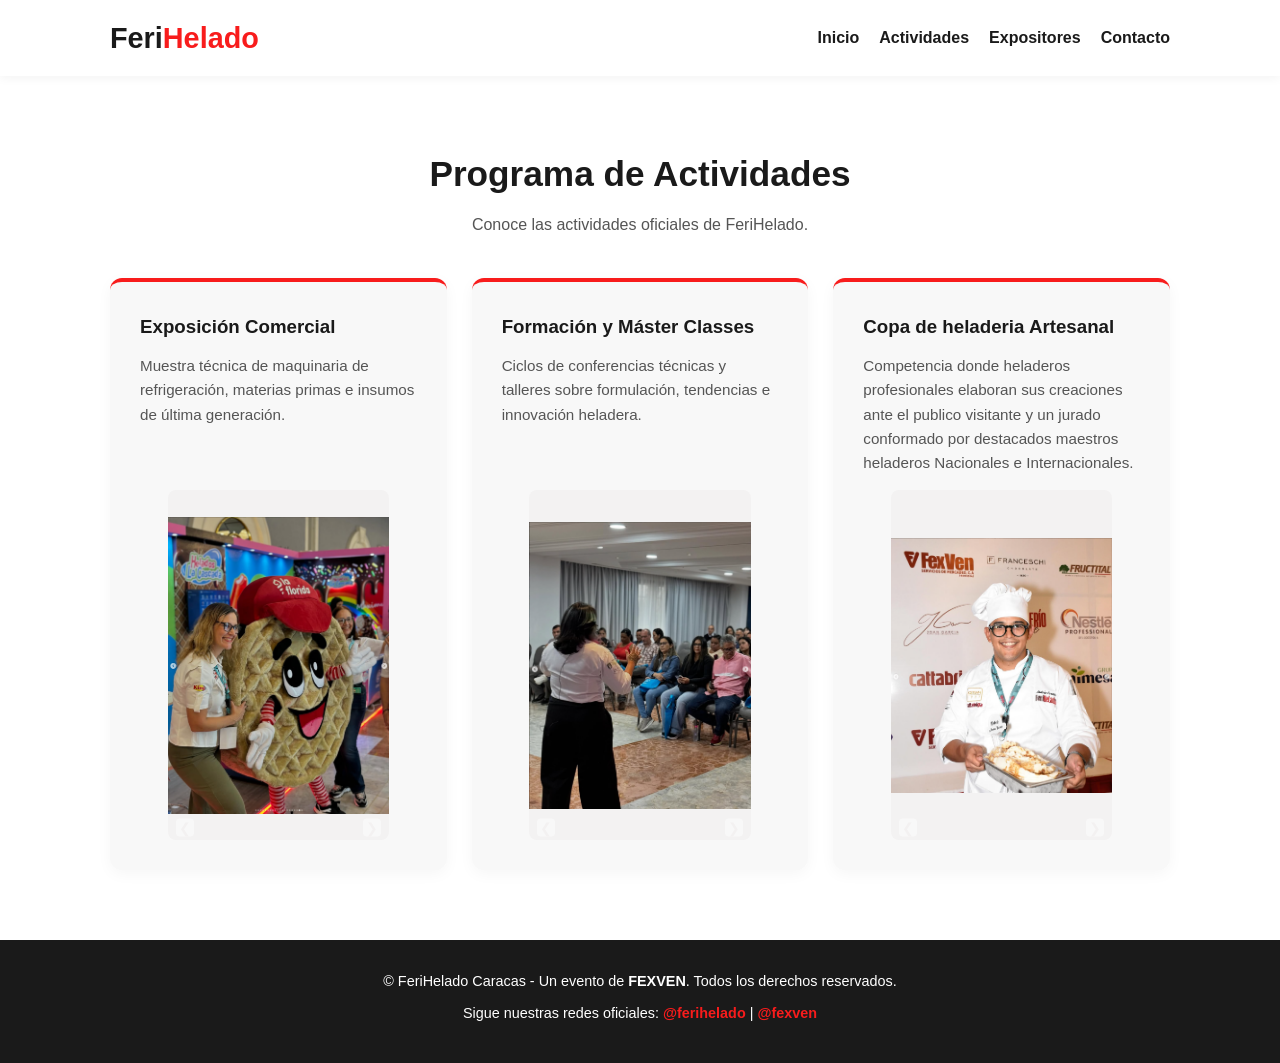
==== actividades.html @ 0135b036 "style" ====
<!DOCTYPE html>
<html lang="es">
<head>
  <meta charset="UTF-8">
  <meta name="viewport" content="width=device-width, initial-scale=1.0">
  <title>Actividades | FeriHelado</title>
  <link rel="stylesheet" href="styles.css?v=3">
</head>
<body>

  <header class="header">
    <div class="container nav-container">
      <a href="index.html" class="logo">Feri<span>Helado</span></a>
      <nav class="navbar">
        <ul>
          <li><a href="index.html">Inicio</a></li>
          <li><a href="actividades.html">Actividades</a></li>
          <li><a href="expositores.html">Expositores</a></li>
          <li><a href="contacto.html">Contacto</a></li>
        </ul>
      </nav>
    </div>
  </header>

  <section class="section">
    <div class="container">
      <h2 class="section-title">Programa de Actividades</h2>
      <p class="section-subtitle">Conoce las actividades oficiales de FeriHelado.</p>
      
      <div class="grid-cards">
        
        <!-- TARJETA 1 -->
        <div class="card card-actividad">
          <div>
            <h3>Exposición Comercial</h3>
            <p>Muestra técnica de maquinaria de refrigeración, materias primas e insumos de última generación.</p>
          </div>

          <div class="mini-carousel">
            <div class="carousel-track">
              <div class="carousel-slide active"><img src="img/comercial1.png" alt="Exposición Comercial 1"></div>
              <div class="carousel-slide"><img src="img/comercial2.png" alt="Exposición Comercial 2"></div>
            </div>
            <button class="mini-btn prev-btn" aria-label="Anterior">&#10094;</button>
            <button class="mini-btn next-btn" aria-label="Siguiente">&#10095;</button>
          </div>
        </div>

        <!-- TARJETA 2 -->
        <div class="card card-actividad">
          <div>
            <h3>Formación y Máster Classes</h3>
            <p>Ciclos de conferencias técnicas y talleres sobre formulación, tendencias e innovación heladera.</p>
          </div>

          <div class="mini-carousel">
            <div class="carousel-track">
              <div class="carousel-slide active"><img src="img/master1.png" alt="Master Class 1"></div>
              <div class="carousel-slide"><img src="img/master2.png" alt="Master Class 2"></div>
            </div>
            <button class="mini-btn prev-btn" aria-label="Anterior">&#10094;</button>
            <button class="mini-btn next-btn" aria-label="Siguiente">&#10095;</button>
          </div>
        </div>

        <!-- TARJETA 3 -->
        <div class="card card-actividad">
          <div>
            <h3>Copa de heladeria Artesanal </h3>
            <p>Competencia donde heladeros profesionales elaboran sus creaciones ante el publico visitante y un jurado conformado por destacados maestros heladeros Nacionales e Internacionales.</p>
          </div>

          <div class="mini-carousel">
            <div class="carousel-track">
              <div class="carousel-slide active"><img src="img/batalla1.png" alt="Batalla de los Maestros 1"></div>
              <div class="carousel-slide"><img src="img/batalla2.png" alt="Batalla de los Maestros 2"></div>
            </div>
            <button class="mini-btn prev-btn" aria-label="Anterior">&#10094;</button>
            <button class="mini-btn next-btn" aria-label="Siguiente">&#10095;</button>
          </div>
        </div>

      </div>
    </div>
  </section>

  <footer class="footer">
    <div class="container footer-content">
      <p>&copy; FeriHelado Caracas - Un evento de <strong>FEXVEN</strong>. Todos los derechos reservados.</p>
      <p>Sigue nuestras redes oficiales: <a href="https://instagram.com/ferihelado" target="_blank">@ferihelado</a> | <a href="https://instagram.com/fexven" target="_blank">@fexven</a></p>
    </div>
  </footer>

  <script src="script.js"></script>
</body>
</html>
---- styles.css ----
:root {
  --primary-color: #f81c1c;       /* Rojo principal */
  --secondary-color: #e01919;     /* Rojo secundario para hover */
  --dark-color: #1a1a1a;          /* Texto e iconos oscuros */
  --light-bg: #ffffff;            /* Fondo blanco principal */
  --card-bg: #f8f8f8;             /* Fondo gris claro secundario */
  --accent-color: #f81c1c;
  --text-muted: #555555;
  --font-family: 'Segoe UI', Tahoma, Geneva, Verdana, sans-serif;
  --transition: all 0.3s ease;
}

* {
  margin: 0;
  padding: 0;
  box-sizing: border-box;
}

html {
  scroll-behavior: smooth;
}

body {
  font-family: var(--font-family);
  background-color: var(--light-bg);
  color: var(--dark-color);
  line-height: 1.6;
}

.container {
  max-width: 1100px;
  margin: 0 auto;
  padding: 0 20px;
}

/* ENCABEZADO Y NAVEGACIÓN */
.header {
  background-color: #ffffff;
  box-shadow: 0 2px 10px rgba(0, 0, 0, 0.05);
  position: sticky;
  top: 0;
  z-index: 1000;
}

.nav-container {
  display: flex;
  justify-content: space-between;
  align-items: center;
  padding: 15px 20px;
}

.logo {
  font-size: 1.8rem;
  font-weight: 800;
  color: var(--dark-color);
  text-decoration: none;
}

.logo span {
  color: var(--primary-color);
}

.navbar ul {
  display: flex;
  list-style: none;
  gap: 20px;
}

.navbar a {
  text-decoration: none;
  color: var(--dark-color);
  font-weight: 600;
  transition: var(--transition);
}

.navbar a:hover {
  color: var(--primary-color);
}

/* SECCIÓN HERO */
.hero {
  background: linear-gradient(135deg, #fff5f5 0%, #f8f8f8 100%);
  padding: 80px 0;
  text-align: center;
}

.badge {
  background-color: var(--primary-color);
  color: #ffffff;
  font-size: 0.85rem;
  font-weight: 700;
  padding: 6px 14px;
  border-radius: 20px;
  text-transform: uppercase;
  display: inline-block;
  margin-bottom: 15px;
}

.hero h1 {
  font-size: 2.8rem;
  margin-bottom: 20px;
  color: var(--dark-color);
  line-height: 1.2;
}

.hero p {
  font-size: 1.2rem;
  color: var(--text-muted);
  max-width: 650px;
  margin: 0 auto 30px auto;
}

.hero-buttons {
  display: flex;
  gap: 15px;
  justify-content: center;
}

/* BOTONES */
.btn {
  display: inline-block;
  padding: 12px 28px;
  border-radius: 30px;
  text-decoration: none;
  font-weight: 700;
  transition: var(--transition);
  border: none;
  cursor: pointer;
}

.btn-primary {
  background-color: var(--primary-color);
  color: #ffffff;
}

.btn-primary:hover {
  background-color: var(--secondary-color);
  transform: translateY(-2px);
}

.btn-secondary {
  background-color: var(--dark-color);
  color: #ffffff;
}

.btn-secondary:hover {
  background-color: #333333;
  transform: translateY(-2px);
}

.btn-block {
  width: 100%;
}

/* SECCIONES Y TARJETAS */
.section {
  padding: 70px 0;
}

.section-title {
  text-align: center;
  font-size: 2.2rem;
  margin-bottom: 10px;
}

.section-subtitle {
  text-align: center;
  color: var(--text-muted);
  margin-bottom: 40px;
}

.grid-cards {
  display: grid;
  grid-template-columns: repeat(auto-fit, minmax(280px, 1fr));
  gap: 25px;
  margin-top: 30px;
}

.card {
  background: var(--card-bg);
  padding: 30px;
  border-radius: 12px;
  box-shadow: 0 4px 15px rgba(0, 0, 0, 0.04);
  border-top: 4px solid var(--primary-color);
  transition: var(--transition);
}

.card:hover {
  transform: translateY(-5px);
  box-shadow: 0 8px 25px rgba(0, 0, 0, 0.08);
}

.card h3 {
  margin-bottom: 12px;
  color: var(--dark-color);
}

.card p {
  color: var(--text-muted);
  font-size: 0.95rem;
}

/* FORMULARIO */
.form-expositor {
  max-width: 600px;
  margin: 0 auto;
  background: var(--card-bg);
  padding: 35px;
  border-radius: 12px;
  box-shadow: 0 4px 20px rgba(0, 0, 0, 0.06);
}

.form-group {
  margin-bottom: 20px;
}

.form-group label {
  display: block;
  font-weight: 600;
  margin-bottom: 8px;
  font-size: 0.9rem;
}

.form-group input,
.form-group textarea {
  width: 100%;
  padding: 12px;
  border: 1px solid #dde1e5;
  border-radius: 6px;
  font-family: inherit;
  font-size: 1rem;
  transition: var(--transition);
}

.form-group input:focus,
.form-group textarea:focus {
  outline: none;
  border-color: var(--primary-color);
  box-shadow: 0 0 0 3px rgba(248, 28, 28, 0.2);
}

/* PIE DE PÁGINA */
.footer {
  background-color: var(--dark-color);
  color: #ffffff;
  padding: 30px 0;
  text-align: center;
  font-size: 0.9rem;
}

.footer a {
  color: var(--primary-color);
  text-decoration: none;
  font-weight: 600;
}

.footer p {
  margin-bottom: 8px;
}

/* RESPONSIVO */
@media (max-width: 768px) {
  .nav-container {
    flex-direction: column;
    gap: 15px;
  }

  .hero h1 {
    font-size: 2.1rem;
  }

  .hero-buttons {
    flex-direction: column;
  }

  .btn {
    width: 100%;
  }
}

/* ESTILOS PARA TARJETAS DE EXPOSITORES */
.badge-categoria {
  background-color: #f8f8f8;
  color: var(--primary-color);
  font-size: 0.75rem;
  font-weight: 700;
  padding: 4px 10px;
  border-radius: 12px;
  text-transform: uppercase;
  border: 1px solid var(--primary-color);
  display: inline-block;
  margin-bottom: 10px;
}

.stand-info {
  margin-top: 15px;
  padding-top: 10px;
  border-top: 1px solid #eee;
  font-size: 0.85rem;
  color: var(--dark-color);
}

/* CARRUSEL DE IMÁGENES */
.carousel-section {
  background-color: var(--card-bg);
}

.carousel-container {
  position: relative;
  max-width: 850px;
  margin: 0 auto;
  overflow: hidden;
  border-radius: 12px;
  box-shadow: 0 4px 20px rgba(0, 0, 0, 0.1);
}

.carousel-track {
  position: relative;
  width: 100%;
  height: 450px;
}

.carousel-slide {
  position: absolute;
  top: 0;
  left: 0;
  width: 100%;
  height: 100%;
  opacity: 0;
  transition: opacity 0.6s ease-in-out;
}

.carousel-slide.active {
  opacity: 1;
}

.carousel-slide img {
  width: 100%;
  height: 100%;
  object-fit: cover;
}

.carousel-btn {
  position: absolute;
  top: 50%;
  transform: translateY(-50%);
  background-color: rgba(0, 0, 0, 0.5);
  color: #ffffff;
  border: none;
  font-size: 1.5rem;
  padding: 10px 15px;
  cursor: pointer;
  border-radius: 4px;
  transition: var(--transition);
}

.carousel-btn:hover {
  background-color: var(--primary-color);
}

.prev-btn { left: 10px; }
.next-btn { right: 10px; }

@media (max-width: 768px) {
  .carousel-track {
    height: 280px;
  }
}

/* GRILLA DE FLYERS / INFORMACIÓN (MÁS GRANDES) */
.flyer-grid {
  display: grid;
  grid-template-columns: repeat(3, 1fr);
  gap: 25px;
  align-items: center;
  max-width: 1200px; /* Amplía el contenedor general para dar más espacio a las imágenes */
  margin: 30px auto 0 auto;
}

.flyer-item {
  width: 100%;
}

.flyer-img {
  width: 100%;
  height: auto;
  border-radius: 12px;
  box-shadow: 0 6px 20px rgba(0, 0, 0, 0.12);
  object-fit: cover;
  transition: transform 0.3s ease, box-shadow 0.3s ease;
}

.flyer-img:hover {
  transform: scale(1.03); /* Ligero zoom interactivo */
  box-shadow: 0 10px 25px rgba(0, 0, 0, 0.18);
}

/* Adaptación a móviles (una debajo de otra para no perder legibilidad) */
@media (max-width: 768px) {
  .flyer-grid {
    grid-template-columns: 1fr;
    gap: 20px;
    max-width: 100%;
  }
}


/* ANIMACIÓN DE TRANSICIÓN SUAVE ENTRE PÁGINAS */
body {
  opacity: 0;
  transition: opacity 0.4s ease-in-out;
}

body.page-loaded {
  opacity: 1;
}

body.page-exiting {
  opacity: 0;
}

/* AJUSTE PARA CARTA Y MINI CARRUSEL */
.card-actividad {
  display: flex;
  flex-direction: column;
  justify-content: space-between;
}

/* REDUCIR ANCHO DEL MINI CARRUSEL Y CENTRAR */
.mini-carousel {
  position: relative;
  width: 80%; /* Reduce el ancho al 80% de la tarjeta */
  max-width: 280px;/* Define un límite máximo de ancho */
  margin: 15px auto 0 auto; /* El 'auto' en los laterales lo centra */
  border-radius: 8px;
  overflow: hidden;
  background-color: #f3f2f2;
}

.mini-carousel .carousel-track {
  position: relative;
  width: 100%;
  height: 350px;
}

.mini-carousel .carousel-slide {
  position: absolute;
  top: 0;
  left: 0;
  width: 100%;
  height: 100%;
  opacity: 0;
  transition: opacity 0.5s ease-in-out;
}

.mini-carousel .carousel-slide.active {
  opacity: 1;
}

.mini-carousel .carousel-slide img {
  width: 100%;
  height: 100%;
  object-fit: contain;
}

/* BOTONES MINI EXCLUSIVOS DENTRO DEL MINI-CARRUSEL */
.mini-btn {
  position: absolute;
  top: 98%;
  transform: translateY(-80%);
  background-color: rgba(250, 250, 250, 0.85);
  color: #f3f1f1;
  border: none;
  font-size: 0.85rem;
  padding: 1px 3px;
  cursor: pointer;
  border-radius: 4px;
  z-index: 5;
  transition: background-color 0.3s ease;
}

.mini-btn:hover {
  background-color: var(--primary-color);
}

.mini-carousel .prev-btn { left: 8px; }
.mini-carousel .next-btn { right: 8px; }



/* ESTILOS PARA LOGOS DE EXPOSITORES */
.card-expositor {
  display: flex;
  flex-direction: column;
  justify-content: space-between;
}

.expositor-logo {
  max-width: 150px;       /* Ancho máximo uniforme */
  height: 60px;           /* Altura fija para alineación */
  object-fit: contain;    /* Mantiene la proporción sin deformar */
  object-position: left;  /* Alinea el logo a la izquierda */
  margin-bottom: 15px;
}


/* ESTILOS PARA LA PÁGINA DE CONTACTO (CENTRADOS) */
.contacto-section {
  min-height: 75vh; /* Ocupa la mayor parte de la pantalla */
  display: flex;
  justify-content: center; /* Centra horizontalmente */
  align-items: center;     /* Centra verticalmente */
}

.contacto-grid {
  display: flex;
  justify-content: center;
  align-items: center;
  width: 100%;
  max-width: 450px;       /* Ancho contenido y elegante */
  margin: 0 auto;         /* Centra el contenedor completo */
}

.contacto-card {
  width: 100%;
  text-align: center;
  padding: 45px 30px;
  display: flex;
  flex-direction: column;
  align-items: center;    /* Centra icono, título, teléfono y botón */
  justify-content: center;
}

.contacto-icon {
  font-size: 2.8rem;
  margin-bottom: 15px;
}

.contacto-card h3 {
  margin-bottom: 8px;
}

.contacto-card p {
  font-size: 1.15rem;
  font-weight: 600;
  color: var(--text-color);
  margin: 10px 0 25px 0;
  text-align: center;
}

.btn-contacto {
  display: inline-block;
  background-color: var(--primary-color);
  color: #ffffff;
  padding: 12px 26px;
  border-radius: 6px;
  text-decoration: none;
  font-weight: 600;
  transition: background-color 0.3s ease, transform 0.2s ease;
  text-align: center;
}

.btn-contacto:hover {
  background-color: #d01414;
  transform: translateY(-2px);
}

.btn-whatsapp {
  background-color: #25d366; /* Verde característico de WhatsApp */
}

.btn-whatsapp:hover {
  background-color: #1eb954;
}

/* Adaptación a móviles */
@media (max-width: 768px) {
  .contacto-section {
    min-height: 65vh;
  }

  .contacto-grid {
    max-width: 90%; /* Se adapta suavemente al ancho del teléfono */
  }
}

/* CORRECCIÓN DEFINITIVA DE HEADER RESPONSIVE EN MÓVILES */
@media screen and (max-width: 768px) {
  body {
    padding-top: 105px !important; /* Espacio para el header de 2 filas */
  }

  .header {
    padding: 8px 0 !important;
  }

  .nav-container {
    display: flex !important;
    flex-direction: column !important;
    align-items: center !important;
    justify-content: center !important;
    padding: 0 10px !important;
    gap: 6px !important;
  }

  .logo {
    font-size: 1.4rem !important;
  }

  .navbar {
    width: 100% !important;
  }

  .navbar ul {
    display: flex !important;
    flex-wrap: nowrap !important;
    justify-content: space-between !important;
    align-items: center !important;
    width: 100% !important;
    padding: 0 !important;
    margin: 0 !important;
    list-style: none !important;
  }

  .navbar ul li {
    margin: 0 !important;
    padding: 0 !important;
  }

  .navbar ul li a {
    font-size: 0.8rem !important; /* Fuente reducida para que quepan las 4 palabras */
    padding: 4px 6px !important;
    display: inline-block !important;
    white-space: nowrap !important;
  }
}
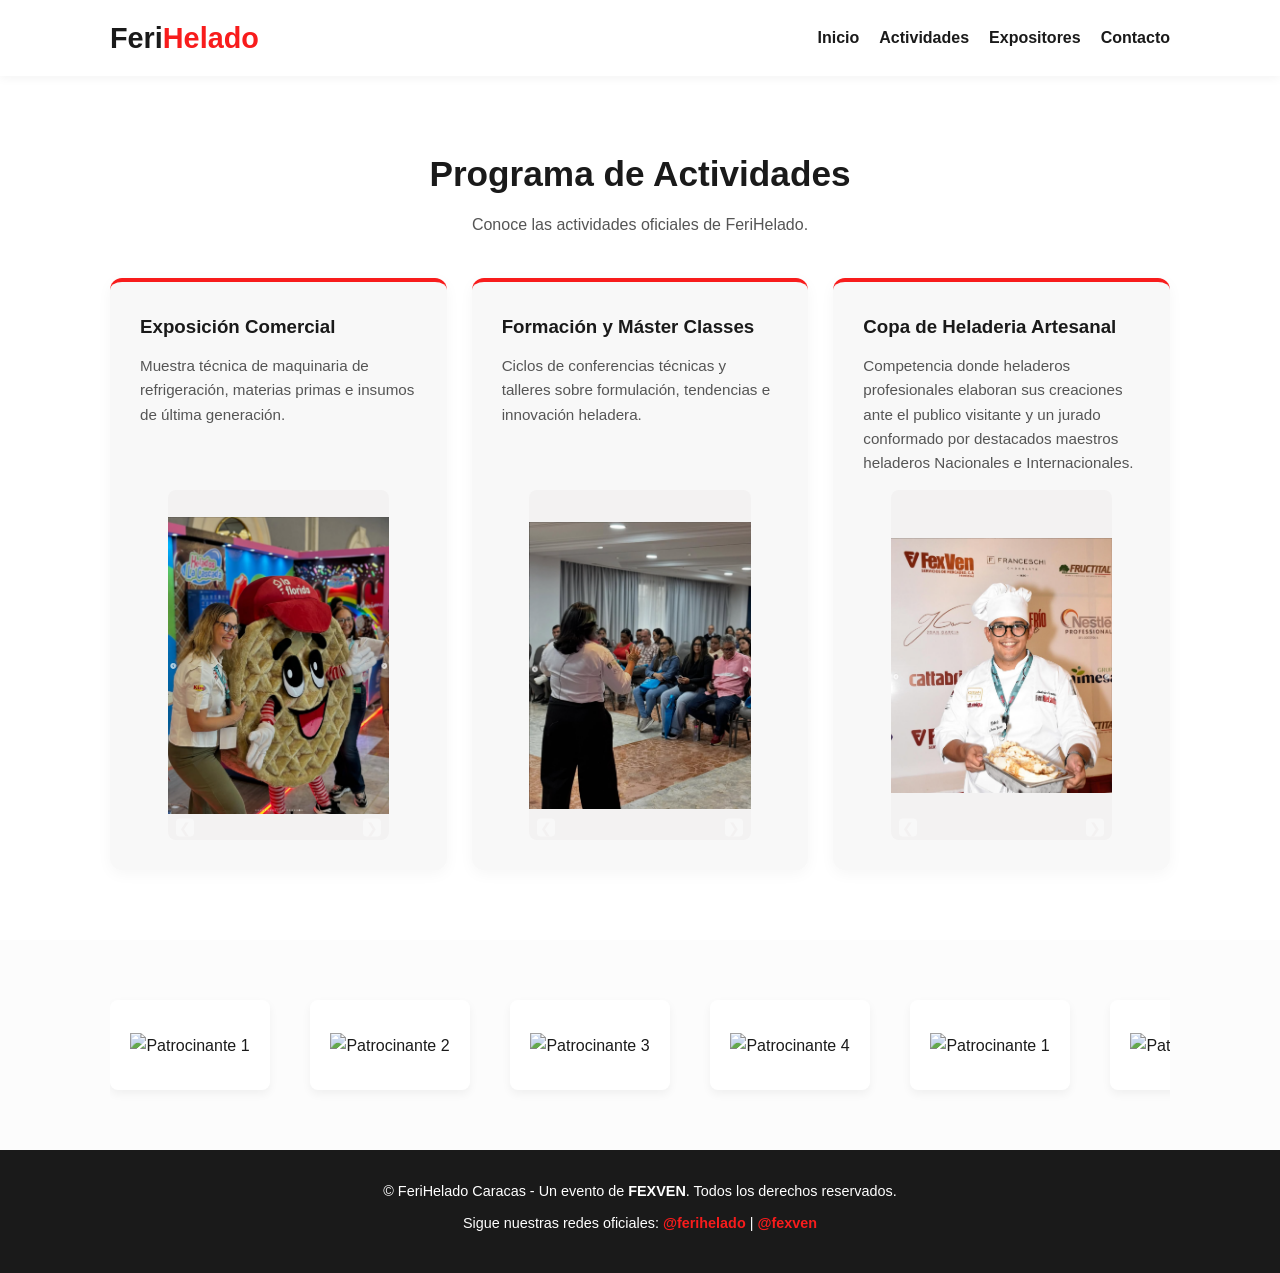
==== commit 0e937f24: "Cambios fuertes" ====
--- a/actividades.html
+++ b/actividades.html
@@ -40,6 +40,10 @@
             <div class="carousel-track">
               <div class="carousel-slide active"><img src="img/comercial1.png" alt="Exposición Comercial 1"></div>
               <div class="carousel-slide"><img src="img/comercial2.png" alt="Exposición Comercial 2"></div>
+              <div class="carousel-slide"><img src="img/comercial3.png" alt="Exposición Comercial 2"></div>
+              <div class="carousel-slide"><img src="img/comercial4.png" alt="Exposición Comercial 2"></div>
+              <div class="carousel-slide"><img src="img/comercial5.png" alt="Exposición Comercial 2"></div>
+              
             </div>
             <button class="mini-btn prev-btn" aria-label="Anterior">&#10094;</button>
             <button class="mini-btn next-btn" aria-label="Siguiente">&#10095;</button>
@@ -57,6 +61,10 @@
             <div class="carousel-track">
               <div class="carousel-slide active"><img src="img/master1.png" alt="Master Class 1"></div>
               <div class="carousel-slide"><img src="img/master2.png" alt="Master Class 2"></div>
+              <div class="carousel-slide"><img src="img/master3.png" alt="Master Class 2"></div>
+              <div class="carousel-slide"><img src="img/masster4.png" alt="Master Class 2"></div>
+              <div class="carousel-slide"><img src="img/master5.png" alt="Master Class 2"></div>
+
             </div>
             <button class="mini-btn prev-btn" aria-label="Anterior">&#10094;</button>
             <button class="mini-btn next-btn" aria-label="Siguiente">&#10095;</button>
@@ -66,7 +74,7 @@
         <!-- TARJETA 3 -->
         <div class="card card-actividad">
           <div>
-            <h3>Copa de heladeria Artesanal </h3>
+            <h3>Copa de Heladeria Artesanal </h3>
             <p>Competencia donde heladeros profesionales elaboran sus creaciones ante el publico visitante y un jurado conformado por destacados maestros heladeros Nacionales e Internacionales.</p>
           </div>
 
@@ -74,12 +82,31 @@
             <div class="carousel-track">
               <div class="carousel-slide active"><img src="img/batalla1.png" alt="Batalla de los Maestros 1"></div>
               <div class="carousel-slide"><img src="img/batalla2.png" alt="Batalla de los Maestros 2"></div>
+              <div class="carousel-slide"><img src="img/batalla3.png" alt="Batalla de los Maestros 2"></div>
+              <div class="carousel-slide"><img src="img/batalla4.png" alt="Batalla de los Maestros 2"></div>
+              <div class="carousel-slide"><img src="img/batalla5.png" alt="Batalla de los Maestros 2"></div>
+
             </div>
             <button class="mini-btn prev-btn" aria-label="Anterior">&#10094;</button>
             <button class="mini-btn next-btn" aria-label="Siguiente">&#10095;</button>
           </div>
         </div>
 
+      </div>
+    </div>
+  </section>
+
+    <section class="section sponsors-section">
+    <div class="container">
+      <div class="sponsors-container">
+        <div class="sponsors-track">
+          <div class="sponsor-logo"><img src="img/logo-patrocinante1.png" alt="Patrocinante 1"></div>
+          <div class="sponsor-logo"><img src="img/logo-patrocinante2.png" alt="Patrocinante 2"></div>
+          <div class="sponsor-logo"><img src="img/logo-patrocinante3.png" alt="Patrocinante 3"></div>
+          <div class="sponsor-logo"><img src="img/logo-patrocinante4.png" alt="Patrocinante 4"></div>
+          <div class="sponsor-logo"><img src="img/logo-patrocinante1.png" alt="Patrocinante 1"></div>
+          <div class="sponsor-logo"><img src="img/logo-patrocinante2.png" alt="Patrocinante 2"></div>
+        </div>
       </div>
     </div>
   </section>
--- a/styles.css
+++ b/styles.css
@@ -635,3 +635,336 @@
   }
 }
 
+/* ESTILOS DE CABECERA DIVIDIDA PARA EXPOSITORES */
+.expositores-header {
+  display: flex;
+  align-items: center;
+  justify-content: space-between;
+  gap: 30px;
+  margin-bottom: 40px;
+}
+
+.expositores-title-box {
+  flex: 1;
+}
+
+.text-left {
+  text-align: left !important;
+}
+
+.expositores-slider-box {
+  flex: 0 0 320px; /* Tamaño fijo elegante para el cuadro del slider */
+}
+
+/* Ajuste del mini carrusel de expositores */
+.expositores-slider-box .mini-carousel {
+  width: 100%;
+  max-width: 100%;
+  margin: 0;
+  box-shadow: 0 4px 15px rgba(0, 0, 0, 0.08);
+  border-radius: 12px;
+}
+
+.expositores-slider-box .mini-carousel .carousel-track {
+  height: 200px; /* Altura ideal para mostrar logos e imágenes */
+}
+
+/* ADAPTACIÓN A MÓVILES */
+@media (max-width: 768px) {
+  .expositores-header {
+    flex-direction: column;
+    text-align: center;
+  }
+
+  .text-left {
+    text-align: center !important;
+  }
+
+  .expositores-slider-box {
+    flex: 0 0 auto;
+    width: 100%;
+    max-width: 300px;
+  }
+}
+
+
+/* SECCIÓN DE PATROCINANTES (CARRUSEL AUTOMÁTICO CONTINUO) */
+.sponsors-section {
+  background-color: #fcfcfc;
+  padding: 40px 0;
+}
+
+.sponsors-container {
+  overflow: hidden;
+  position: relative;
+  width: 100%;
+  padding: 20px 0;
+}
+
+.sponsors-track {
+  display: flex;
+  align-items: center;
+  gap: 40px;
+  width: max-content;
+  animation: scrollSponsors 20s linear infinite;
+}
+
+.sponsors-track:hover {
+  animation-play-state: paused; /* Pausa el movimiento si el usuario pasa el mouse sobre un logo */
+}
+
+.sponsor-logo {
+  width: 160px;
+  height: 90px;
+  display: flex;
+  align-items: center;
+  justify-content: center;
+  background: #ffffff;
+  border-radius: 8px;
+  padding: 10px;
+  box-shadow: 0 4px 10px rgba(0, 0, 0, 0.05);
+}
+
+.sponsor-logo img {
+  max-width: 100%;
+  max-height: 100%;
+  object-fit: contain;
+  filter: grayscale(20%); /* Efecto suave; cambia a 0% si prefieres full color */
+  transition: transform 0.3s ease, filter 0.3s ease;
+}
+
+.sponsor-logo img:hover {
+  filter: grayscale(0%);
+  transform: scale(1.05);
+}
+
+/* Animación de desplazamiento infinito */
+@keyframes scrollSponsors {
+  0% {
+    transform: translateX(0);
+  }
+  100% {
+    transform: translateX(-50%);
+  }
+}
+
+/* Adaptación a dispositivos móviles */
+@media (max-width: 768px) {
+  .sponsor-logo {
+    width: 130px;
+    height: 75px;
+  }
+  .sponsors-track {
+    gap: 20px;
+  }
+}
+
+
+/* TARJETAS DE EXPOSITORES SOLO LOGO */
+.card-expositor-logo {
+  cursor: pointer;
+  display: flex;
+  flex-direction: column;
+  align-items: center;
+  justify-content: center;
+  padding: 25px;
+  min-height: 200px;
+  transition: transform 0.3s ease, box-shadow 0.3s ease;
+  position: relative;
+}
+
+.card-expositor-logo:hover {
+  transform: translateY(-5px);
+  box-shadow: 0 8px 25px rgba(0,0,0,0.12);
+}
+
+.expositor-card-img {
+  max-width: 100%;
+  max-height: 120px;
+  object-fit: contain;
+}
+
+.click-hint {
+  margin-top: 15px;
+  font-size: 0.85rem;
+  color: #666;
+  font-weight: 600;
+  opacity: 0.8;
+}
+
+/* ESTILOS DE LA VENTANA EMERGENTE (MODAL) */
+.modal-overlay {
+  display: none;
+  position: fixed;
+  top: 0;
+  left: 0;
+  width: 100%;
+  height: 100%;
+  background: rgba(0, 0, 0, 0.65);
+  z-index: 2000;
+  align-items: center;
+  justify-content: center;
+  padding: 20px;
+}
+
+.modal-overlay.active {
+  display: flex;
+}
+
+.modal-content {
+  background: #ffffff;
+  padding: 30px;
+  border-radius: 12px;
+  max-width: 500px;
+  width: 100%;
+  position: relative;
+  box-shadow: 0 10px 30px rgba(0,0,0,0.3);
+  text-align: center;
+  animation: fadeInModal 0.3s ease;
+}
+
+.modal-close {
+  position: absolute;
+  top: 12px;
+  right: 15px;
+  background: none;
+  border: none;
+  font-size: 1.8rem;
+  cursor: pointer;
+  color: #888;
+}
+
+.modal-close:hover {
+  color: #000;
+}
+
+.modal-header-img {
+  height: 100px;
+  margin-bottom: 15px;
+  display: flex;
+  align-items: center;
+  justify-content: center;
+}
+
+.modal-header-img img {
+  max-height: 100%;
+  max-width: 100%;
+  object-fit: contain;
+}
+
+.modal-content h3 {
+  margin: 10px 0;
+  font-size: 1.5rem;
+  color: #222;
+}
+
+.modal-content p {
+  color: #555;
+  line-height: 1.5;
+  font-size: 0.95rem;
+}
+
+@keyframes fadeInModal {
+  from { opacity: 0; transform: scale(0.95); }
+  to { opacity: 1; transform: scale(1); }
+}
+
+
+/* EFECTO FLIP CARD (TARJETA GIRATORIA 3D) */
+.flip-card {
+  background-color: transparent;
+  width: 100%;
+  height: 280px;
+  perspective: 1000px; /* Sensación de profundidad 3D */
+  cursor: pointer;
+}
+
+.flip-card-inner {
+  position: relative;
+  width: 100%;
+  height: 100%;
+  text-align: center;
+  transition: transform 0.6s cubic-bezier(0.4, 0.2, 0.2, 1);
+  transform-style: preserve-3d;
+  box-shadow: 0 4px 15px rgba(0, 0, 0, 0.08);
+  border-radius: 12px;
+}
+
+/* Estado al hacer clic */
+.flip-card.flipped .flip-card-inner {
+  transform: rotateY(180deg);
+}
+
+.flip-card-front, .flip-card-back {
+  position: absolute;
+  width: 100%;
+  height: 100%;
+  -webkit-backface-visibility: hidden;
+  backface-visibility: hidden; /* Oculta la cara posterior al girar */
+  border-radius: 12px;
+  background-color: #ffffff;
+  padding: 20px;
+  display: flex;
+  flex-direction: column;
+  align-items: center;
+  justify-content: center;
+  border: 1px solid #eee;
+}
+
+/* CARA FRONTAL (LOGO) */
+.flip-card-front .expositor-card-img {
+  max-width: 85%;
+  max-height: 140px;
+  object-fit: contain;
+}
+
+.flip-card-front .click-hint {
+  margin-top: 15px;
+  font-size: 0.8rem;
+  color: #888;
+  font-weight: 600;
+}
+
+/* CARA TRASERA (INFORMACIÓN) */
+.flip-card-back {
+  transform: rotateY(180deg);
+  justify-content: center;
+  overflow-y: auto;
+}
+
+.flip-card-back h3 {
+  margin: 10px 0 8px 0;
+  font-size: 1.25rem;
+  color: #222;
+}
+
+.flip-card-back p {
+  font-size: 0.88rem;
+  color: #555;
+  line-height: 1.4;
+  margin: 0;
+}
+
+
+/* ESTILOS PARA EL BANNER PRINCIPAL */
+.top-banner-container {
+  width: 100%;
+  padding: 20px 0 0 0;
+  text-align: center;
+}
+
+.top-banner-img {
+  width: 100%;
+  max-width: 1200px; /* Tamaño máximo equilibrado */
+  height: auto;
+  border-radius: 12px;
+  box-shadow: 0 4px 15px rgba(0, 0, 0, 0.1);
+  display: block;
+  margin: 0 auto;
+}
+
+@media (max-width: 768px) {
+  .top-banner-container {
+    padding: 10px 15px 0 15px;
+  }
+}
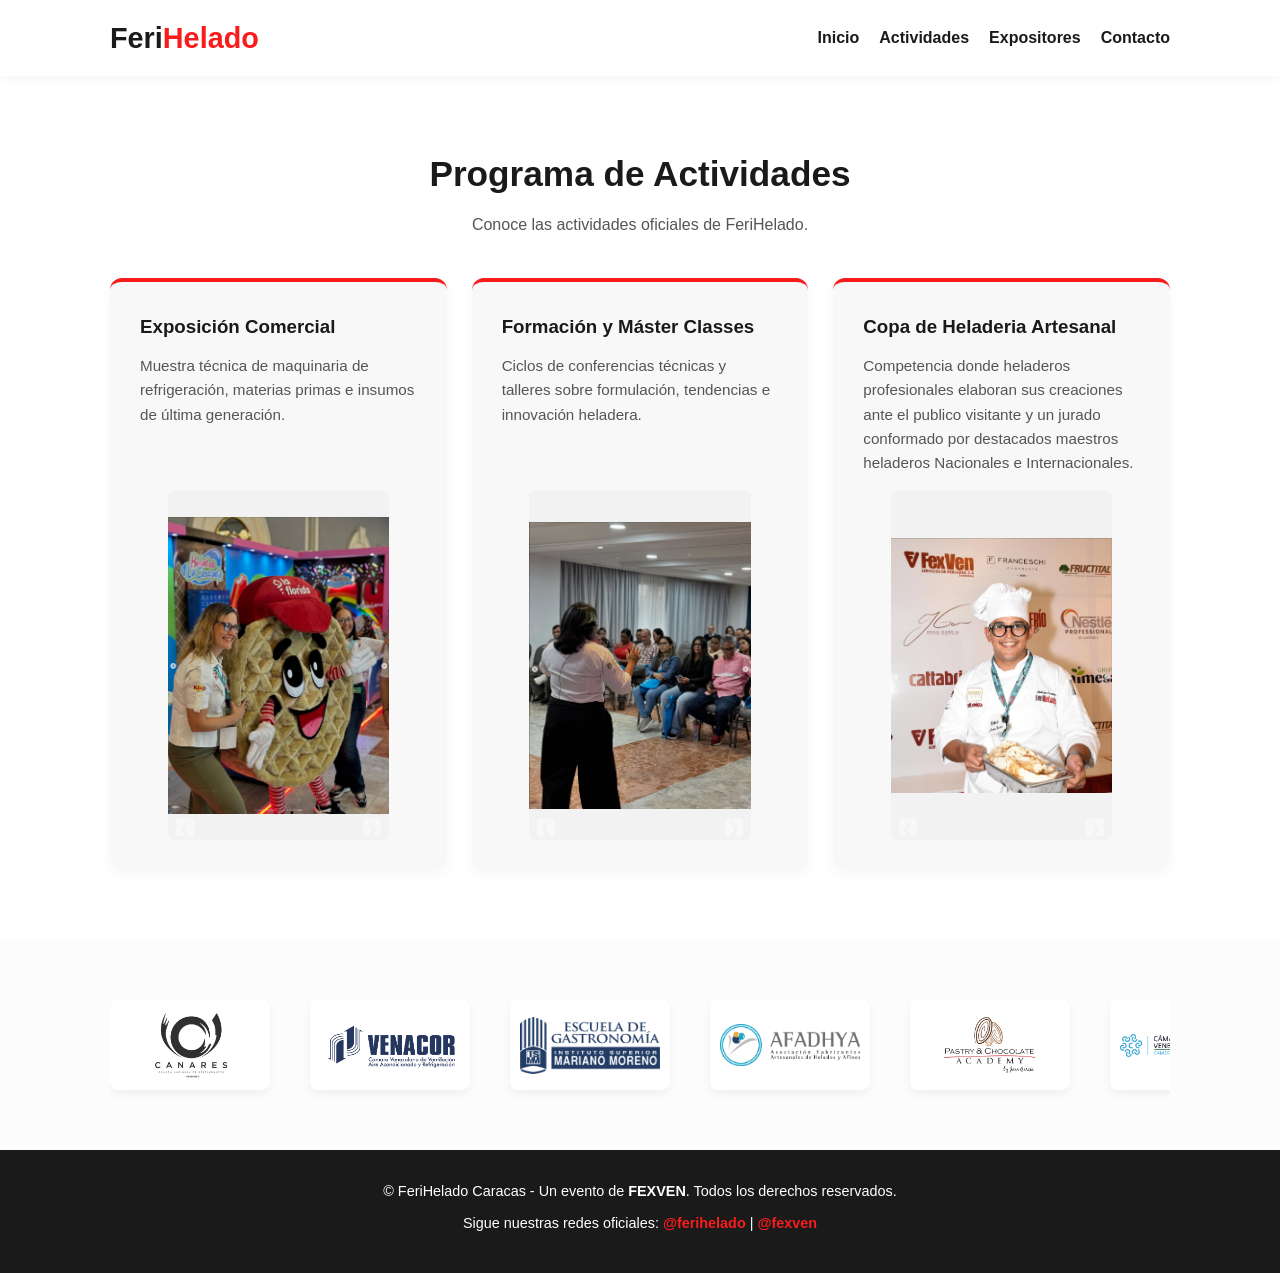
==== commit c86fd1f4: "foto patro y ausp" ====
--- a/actividades.html
+++ b/actividades.html
@@ -98,14 +98,44 @@
 
     <section class="section sponsors-section">
     <div class="container">
+
       <div class="sponsors-container">
         <div class="sponsors-track">
-          <div class="sponsor-logo"><img src="img/logo-patrocinante1.png" alt="Patrocinante 1"></div>
-          <div class="sponsor-logo"><img src="img/logo-patrocinante2.png" alt="Patrocinante 2"></div>
-          <div class="sponsor-logo"><img src="img/logo-patrocinante3.png" alt="Patrocinante 3"></div>
-          <div class="sponsor-logo"><img src="img/logo-patrocinante4.png" alt="Patrocinante 4"></div>
-          <div class="sponsor-logo"><img src="img/logo-patrocinante1.png" alt="Patrocinante 1"></div>
-          <div class="sponsor-logo"><img src="img/logo-patrocinante2.png" alt="Patrocinante 2"></div>
+          <!-- Logo 1 -->
+          <div class="sponsor-logo">
+            <img src="img/ausp1.png" alt="Patrocinante 1">
+          </div>
+          <!-- Logo 2 -->
+          <div class="sponsor-logo">
+            <img src="img/ausp2.png" alt="Patrocinante 2">
+          </div>
+          <!-- Logo 3 -->
+          <div class="sponsor-logo">
+            <img src="img/ausp3.png" alt="Patrocinante 3">
+          </div>
+          <!-- Logo 4 -->
+          <div class="sponsor-logo">
+            <img src="img/ausp4.png" alt="Patrocinante 4">
+          </div>
+                    <div class="sponsor-logo">
+            <img src="img/ausp5.png" alt="Patrocinante 4">
+          </div>
+                    <div class="sponsor-logo">
+            <img src="img/ausp6.png" alt="Patrocinante 4">
+          </div>
+                    <div class="sponsor-logo">
+            <img src="img/ausp7.png" alt="Patrocinante 4">
+          </div>
+                    <div class="sponsor-logo">
+            <img src="img/ausp8.png" alt="Patrocinante 4">
+          </div>
+          <!-- Duplicamos los logos para efecto de desplazamiento infinito continuo -->
+          <div class="sponsor-logo">
+            <img src="img/ausp1.png" alt="Patrocinante 1">
+          </div>
+          <div class="sponsor-logo">
+            <img src="img/ausp2.png" alt="Patrocinante 2">
+          </div>
         </div>
       </div>
     </div>
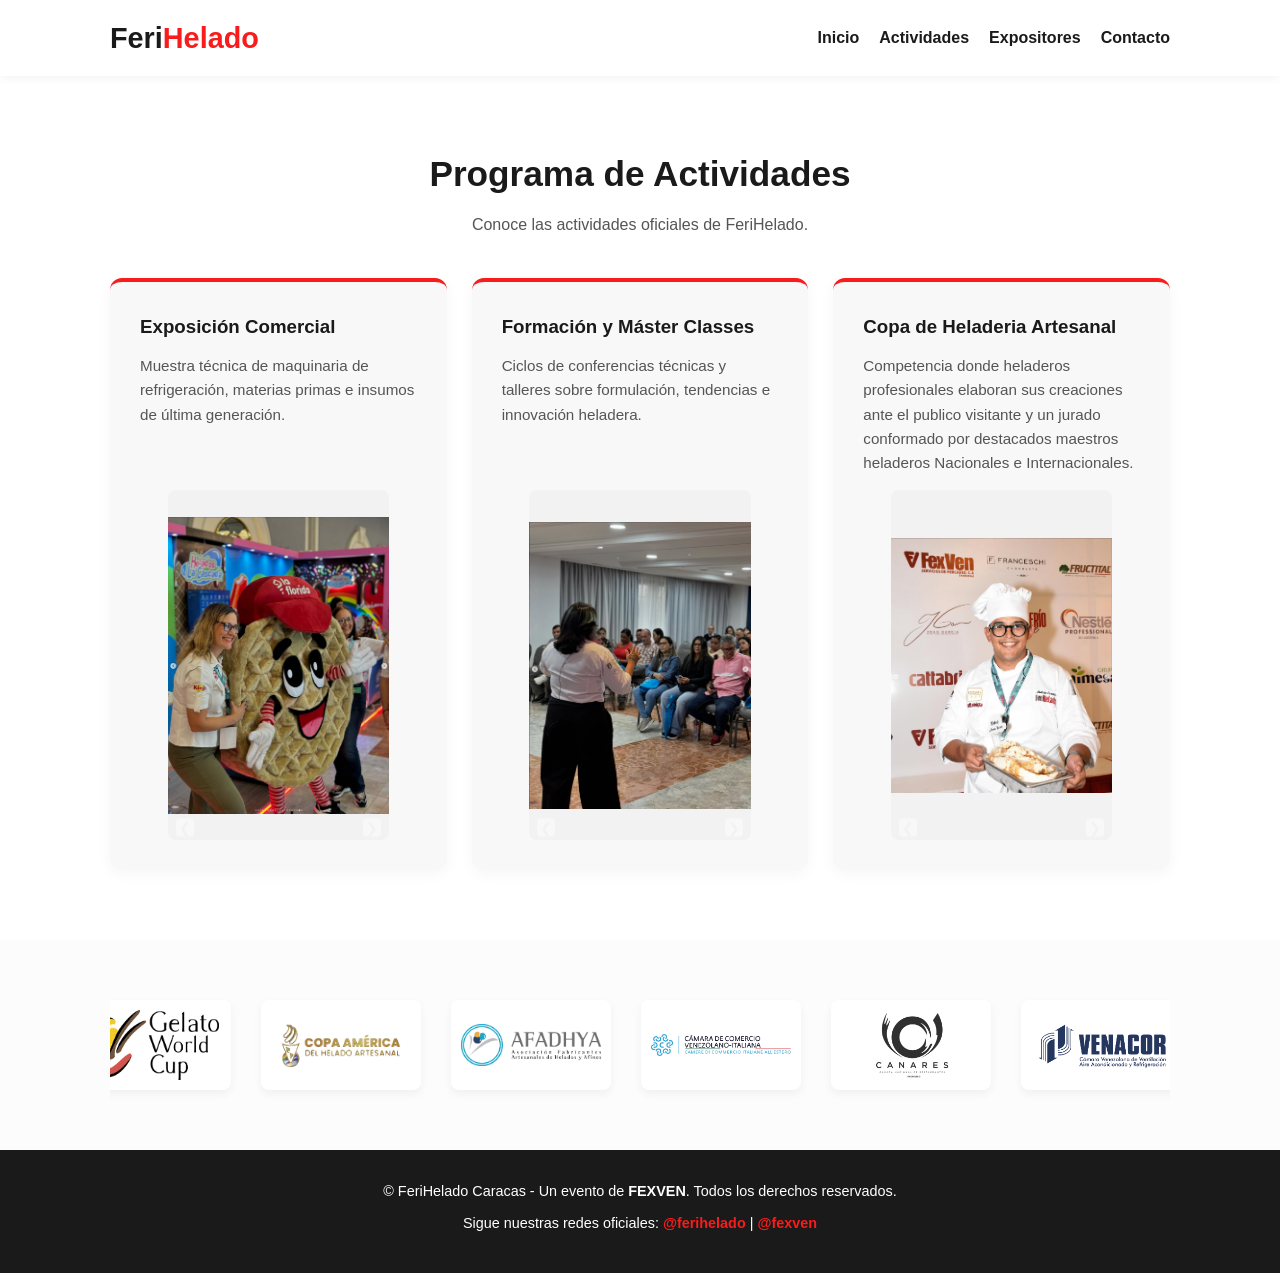
==== commit 6536dd11: "infinito el carrusel" ====
--- a/actividades.html
+++ b/actividades.html
@@ -96,45 +96,38 @@
     </div>
   </section>
 
-    <section class="section sponsors-section">
+ <section class="section sponsors-section">
     <div class="container">
 
       <div class="sponsors-container">
         <div class="sponsors-track">
-          <!-- Logo 1 -->
+          <!-- Logo 1 (Corregido) -->
           <div class="sponsor-logo">
-            <img src="img/ausp1.png" alt="Patrocinante 1">
+            <img src="img/ausp1 (2).png" alt="Patrocinante 1">
           </div>
           <!-- Logo 2 -->
           <div class="sponsor-logo">
-            <img src="img/ausp2.png" alt="Patrocinante 2">
+            <img src="img/ausp2 (2).png" alt="Patrocinante 2">
           </div>
           <!-- Logo 3 -->
           <div class="sponsor-logo">
-            <img src="img/ausp3.png" alt="Patrocinante 3">
+            <img src="img/ausp3 (2).png" alt="Patrocinante 3">
           </div>
           <!-- Logo 4 -->
           <div class="sponsor-logo">
             <img src="img/ausp4.png" alt="Patrocinante 4">
           </div>
-                    <div class="sponsor-logo">
-            <img src="img/ausp5.png" alt="Patrocinante 4">
-          </div>
-                    <div class="sponsor-logo">
-            <img src="img/ausp6.png" alt="Patrocinante 4">
-          </div>
-                    <div class="sponsor-logo">
-            <img src="img/ausp7.png" alt="Patrocinante 4">
-          </div>
-                    <div class="sponsor-logo">
-            <img src="img/ausp8.png" alt="Patrocinante 4">
-          </div>
-          <!-- Duplicamos los logos para efecto de desplazamiento infinito continuo -->
           <div class="sponsor-logo">
-            <img src="img/ausp1.png" alt="Patrocinante 1">
+            <img src="img/ausp5 (2).png" alt="Patrocinante 5">
           </div>
           <div class="sponsor-logo">
-            <img src="img/ausp2.png" alt="Patrocinante 2">
+            <img src="img/ausp6.png" alt="Patrocinante 6">
+          </div>
+          <div class="sponsor-logo">
+            <img src="img/ausp7.png" alt="Patrocinante 7">
+          </div>
+          <div class="sponsor-logo">
+            <img src="img/ausp8.png" alt="Patrocinante 8">
           </div>
         </div>
       </div>
--- a/styles.css
+++ b/styles.css
@@ -701,12 +701,13 @@
   padding: 20px 0;
 }
 
-.sponsors-track {
+ .sponsors-track {
   display: flex;
   align-items: center;
-  gap: 40px;
+  gap: 30px;
   width: max-content;
-  animation: scrollSponsors 20s linear infinite;
+  will-change: transform;
+  /* animation: scrollSponsors 20s linear infinite;  <-- ELIMINA O COMENTA ESTA LÍNEA */
 }
 
 .sponsors-track:hover {
@@ -748,12 +749,19 @@
   }
 }
 
-/* Adaptación a dispositivos móviles */
 @media (max-width: 768px) {
   .sponsor-logo {
     width: 130px;
     height: 75px;
-  }
+    flex-shrink: 0; /* EVITA QUE LOS LOGOS SE APLASTEN */
+  }
+  
+  .sponsor-logo img {
+    max-width: 100%;
+    max-height: 100%;
+    object-fit: contain; /* MANTIENE LA PROPORCIÓN DEL LOGO */
+  }
+
   .sponsors-track {
     gap: 20px;
   }
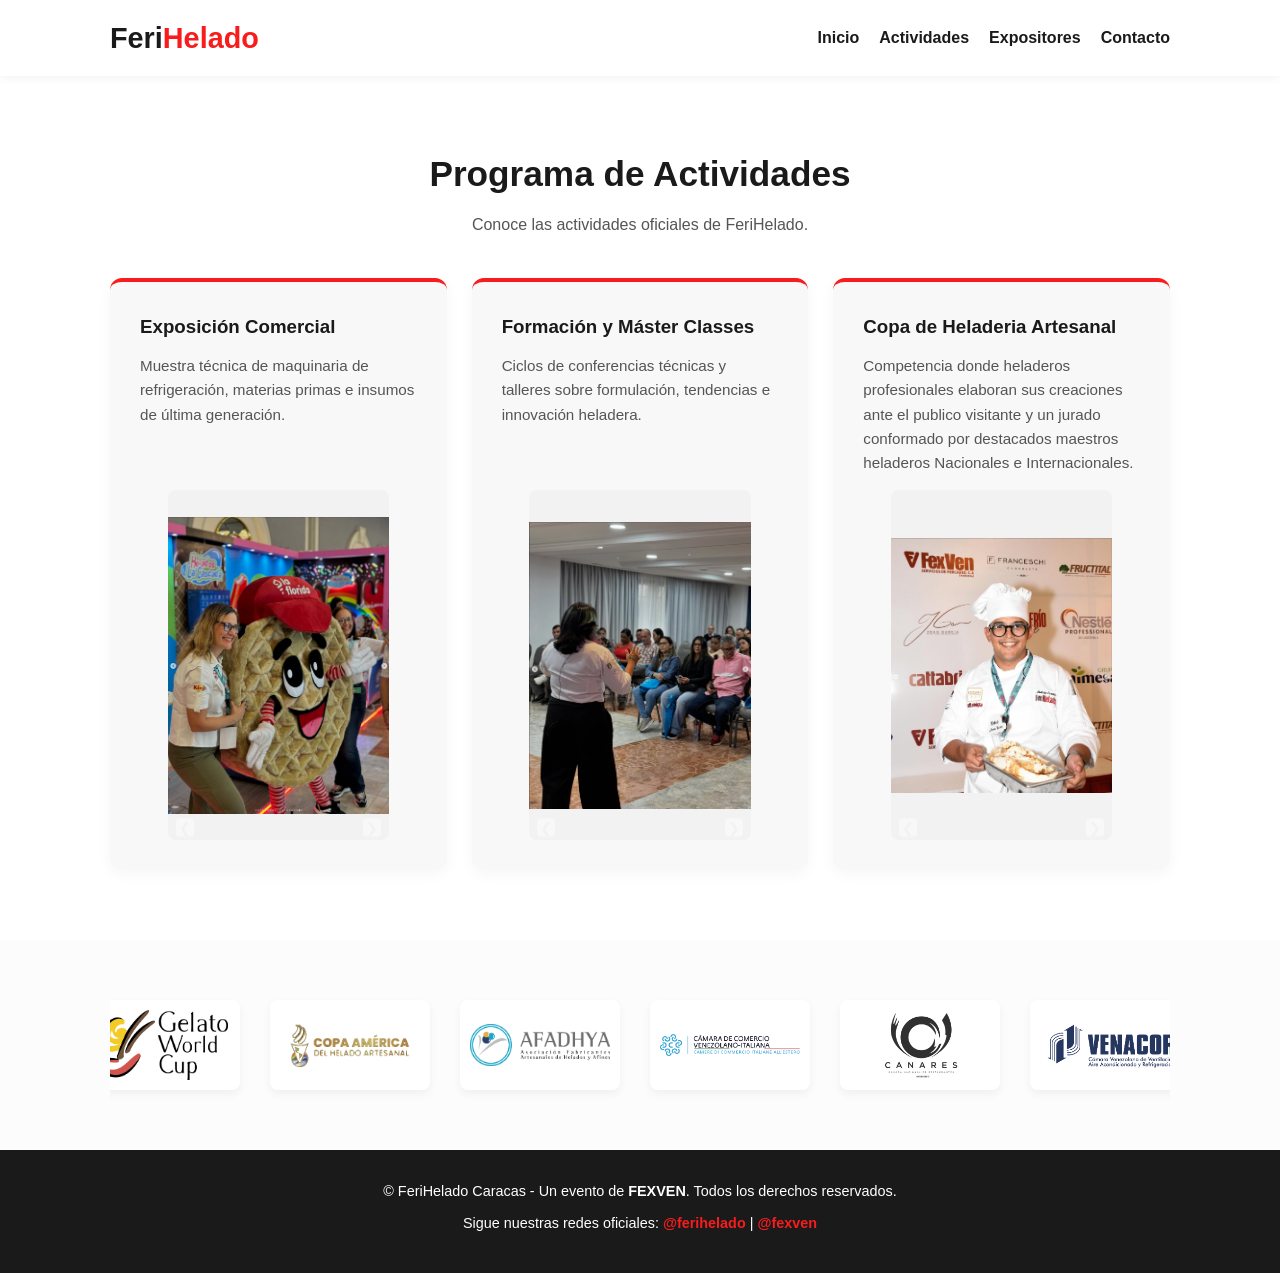
==== commit 7c53aa6d: "icono" ====
--- a/actividades.html
+++ b/actividades.html
@@ -5,6 +5,11 @@
   <meta name="viewport" content="width=device-width, initial-scale=1.0">
   <title>Actividades | FeriHelado</title>
   <link rel="stylesheet" href="styles.css?v=3">
+  <!-- Favicon tradicional para la pestaña del navegador y Google -->
+  <link rel="icon" type="image/png" href="img/favicon.png">
+
+  <!-- Icono para dispositivos Apple / accesos directos -->
+  <link rel="apple-touch-icon" href="img/favicon.png">
 </head>
 <body>
 
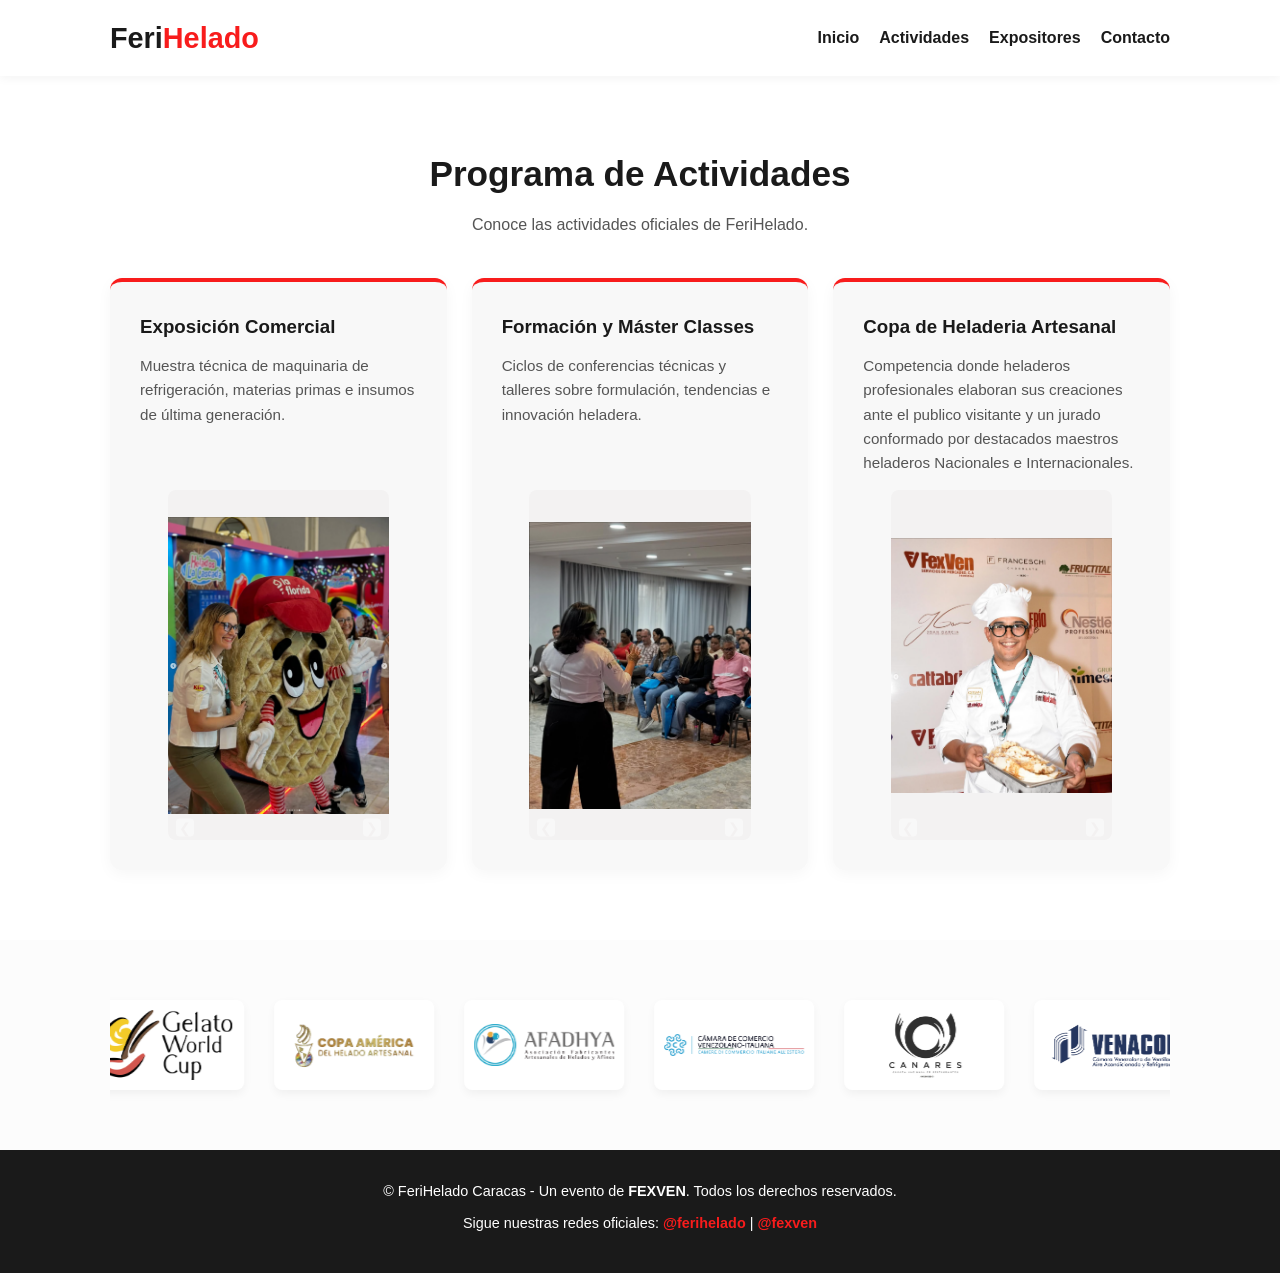
==== commit abb89e7c: "index arreglo" ====
--- a/actividades.html
+++ b/actividades.html
@@ -7,6 +7,7 @@
   <link rel="stylesheet" href="styles.css?v=3">
   <!-- Favicon tradicional para la pestaña del navegador y Google -->
   <link rel="icon" type="image/png" href="img/favicon.png">
+  <link rel="canonical" href="https://ferihelado.com/actividades.html">
 
   <!-- Icono para dispositivos Apple / accesos directos -->
   <link rel="apple-touch-icon" href="img/favicon.png">
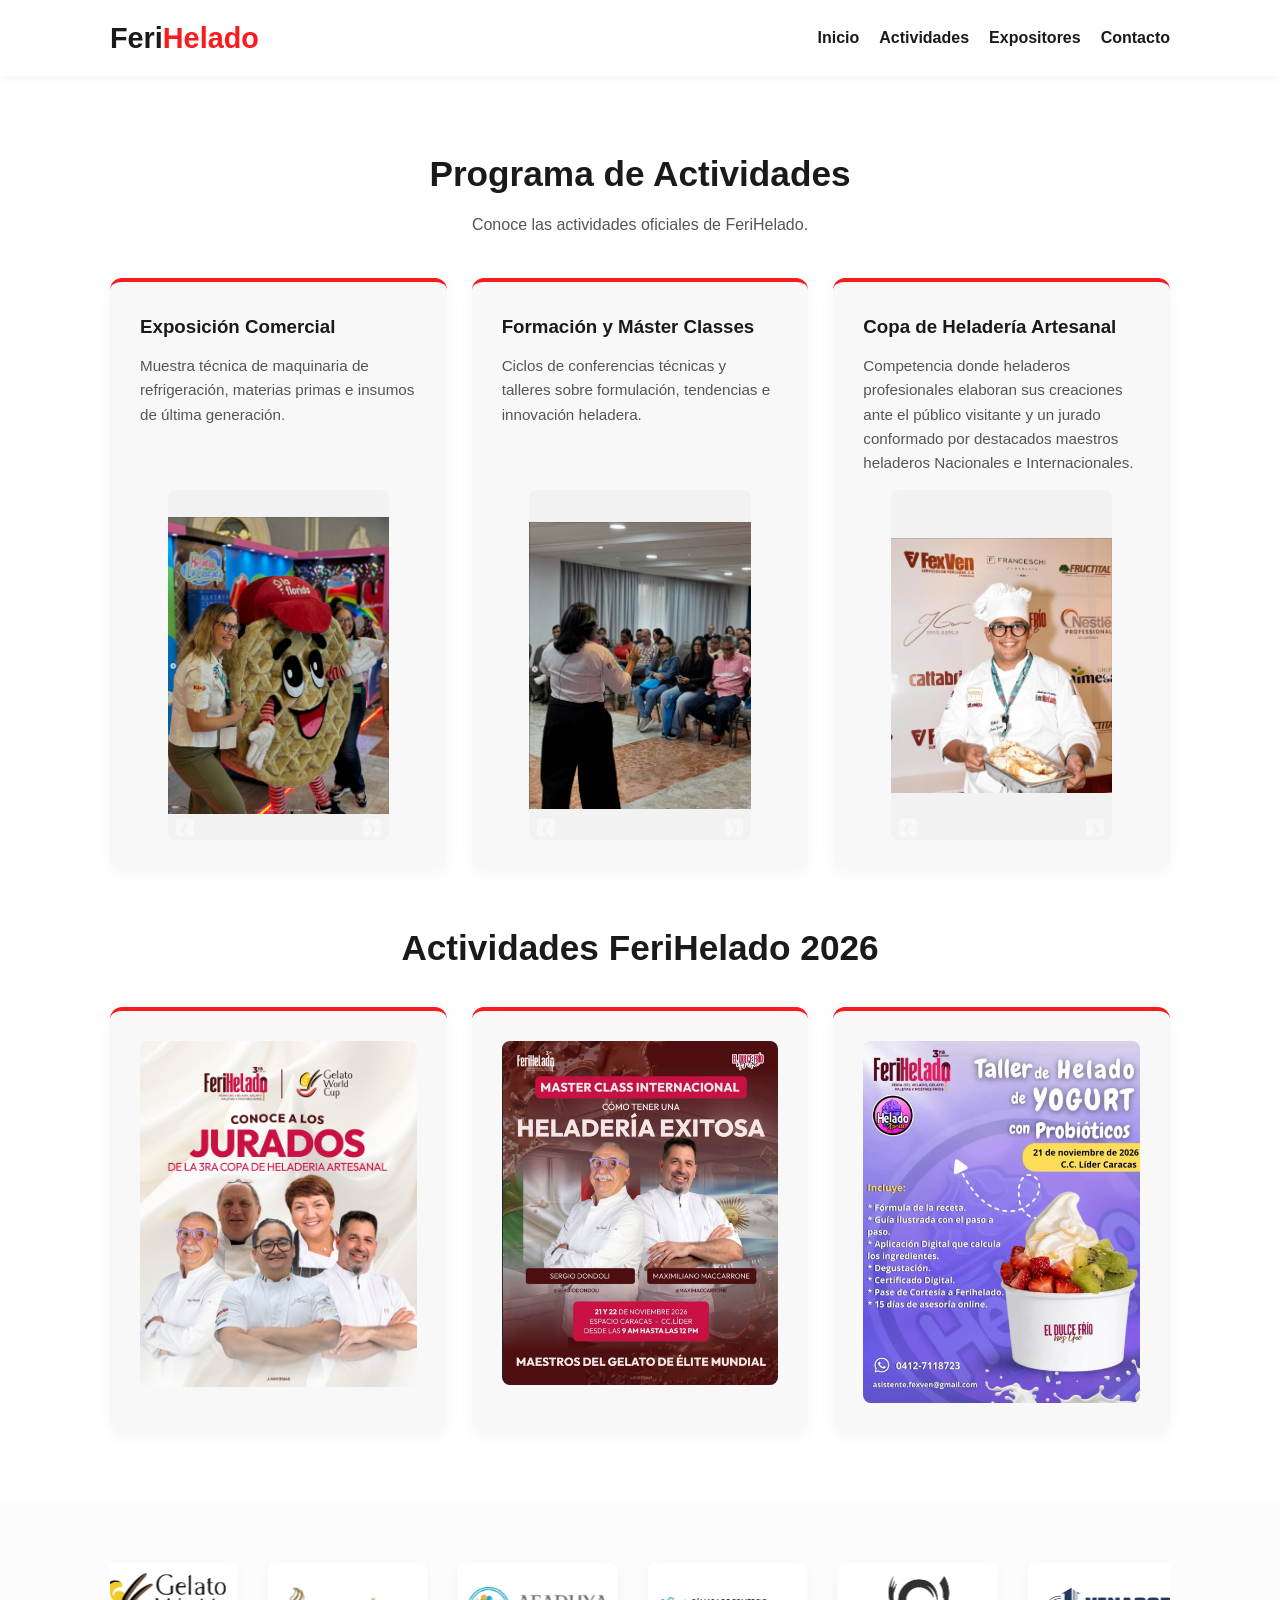
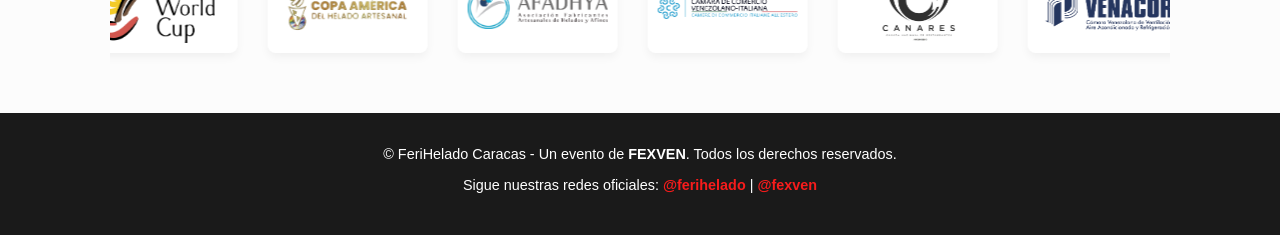
==== commit 1935b6d5: "actividades mejora" ====
--- a/actividades.html
+++ b/actividades.html
@@ -3,14 +3,17 @@
 <head>
   <meta charset="UTF-8">
   <meta name="viewport" content="width=device-width, initial-scale=1.0">
-  <title>Actividades | FeriHelado</title>
+  <title>Programa de Actividades | FeriHelado</title>
+  <meta name="description" content="Descubre el programa completo de actividades de FeriHelado: exposición comercial, máster classes y la Copa de Heladería Artesanal en Caracas.">
   <link rel="stylesheet" href="styles.css?v=3">
-  <!-- Favicon tradicional para la pestaña del navegador y Google -->
-  <link rel="icon" type="image/png" href="img/favicon.png">
+  
+  <!-- Favicon estándar para Google, Bing/Edge y dispositivos -->
+  <link rel="shortcut icon" href="img/favicon.png" type="image/png">
+  <link rel="icon" type="image/png" sizes="32x32" href="img/favicon.png">
+  <link rel="icon" type="image/png" sizes="16x16" href="img/favicon.png">
+  <link rel="apple-touch-icon" href="img/favicon.png">
+  
   <link rel="canonical" href="https://ferihelado.com/actividades.html">
-
-  <!-- Icono para dispositivos Apple / accesos directos -->
-  <link rel="apple-touch-icon" href="img/favicon.png">
 </head>
 <body>
 
@@ -46,10 +49,9 @@
             <div class="carousel-track">
               <div class="carousel-slide active"><img src="img/comercial1.png" alt="Exposición Comercial 1"></div>
               <div class="carousel-slide"><img src="img/comercial2.png" alt="Exposición Comercial 2"></div>
-              <div class="carousel-slide"><img src="img/comercial3.png" alt="Exposición Comercial 2"></div>
-              <div class="carousel-slide"><img src="img/comercial4.png" alt="Exposición Comercial 2"></div>
-              <div class="carousel-slide"><img src="img/comercial5.png" alt="Exposición Comercial 2"></div>
-              
+              <div class="carousel-slide"><img src="img/comercial3.png" alt="Exposición Comercial 3"></div>
+              <div class="carousel-slide"><img src="img/comercial4.png" alt="Exposición Comercial 4"></div>
+              <div class="carousel-slide"><img src="img/comercial5.png" alt="Exposición Comercial 5"></div>
             </div>
             <button class="mini-btn prev-btn" aria-label="Anterior">&#10094;</button>
             <button class="mini-btn next-btn" aria-label="Siguiente">&#10095;</button>
@@ -67,10 +69,9 @@
             <div class="carousel-track">
               <div class="carousel-slide active"><img src="img/master1.png" alt="Master Class 1"></div>
               <div class="carousel-slide"><img src="img/master2.png" alt="Master Class 2"></div>
-              <div class="carousel-slide"><img src="img/master3.png" alt="Master Class 2"></div>
-              <div class="carousel-slide"><img src="img/masster4.png" alt="Master Class 2"></div>
-              <div class="carousel-slide"><img src="img/master5.png" alt="Master Class 2"></div>
-
+              <div class="carousel-slide"><img src="img/master3.png" alt="Master Class 3"></div>
+              <div class="carousel-slide"><img src="img/masster4.png" alt="Master Class 4"></div>
+              <div class="carousel-slide"><img src="img/master5.png" alt="Master Class 5"></div>
             </div>
             <button class="mini-btn prev-btn" aria-label="Anterior">&#10094;</button>
             <button class="mini-btn next-btn" aria-label="Siguiente">&#10095;</button>
@@ -80,18 +81,17 @@
         <!-- TARJETA 3 -->
         <div class="card card-actividad">
           <div>
-            <h3>Copa de Heladeria Artesanal </h3>
-            <p>Competencia donde heladeros profesionales elaboran sus creaciones ante el publico visitante y un jurado conformado por destacados maestros heladeros Nacionales e Internacionales.</p>
+            <h3>Copa de Heladería Artesanal</h3>
+            <p>Competencia donde heladeros profesionales elaboran sus creaciones ante el público visitante y un jurado conformado por destacados maestros heladeros Nacionales e Internacionales.</p>
           </div>
 
           <div class="mini-carousel">
             <div class="carousel-track">
               <div class="carousel-slide active"><img src="img/batalla1.png" alt="Batalla de los Maestros 1"></div>
               <div class="carousel-slide"><img src="img/batalla2.png" alt="Batalla de los Maestros 2"></div>
-              <div class="carousel-slide"><img src="img/batalla3.png" alt="Batalla de los Maestros 2"></div>
-              <div class="carousel-slide"><img src="img/batalla4.png" alt="Batalla de los Maestros 2"></div>
-              <div class="carousel-slide"><img src="img/batalla5.png" alt="Batalla de los Maestros 2"></div>
-
+              <div class="carousel-slide"><img src="img/batalla3.png" alt="Batalla de los Maestros 3"></div>
+              <div class="carousel-slide"><img src="img/batalla4.png" alt="Batalla de los Maestros 4"></div>
+              <div class="carousel-slide"><img src="img/batalla5.png" alt="Batalla de los Maestros 5"></div>
             </div>
             <button class="mini-btn prev-btn" aria-label="Anterior">&#10094;</button>
             <button class="mini-btn next-btn" aria-label="Siguiente">&#10095;</button>
@@ -99,42 +99,38 @@
         </div>
 
       </div>
+<!-- SECCIÓN: ACTIVIDADES FERIHELADO 2026 -->
+      <div style="margin-top: 50px; text-align: center;">
+        <h2 class="section-title">Actividades FeriHelado 2026</h2>
+        
+        <div class="grid-cards" style="margin-top: 30px;">
+          <div class="card">
+            <img src="img/jurados.jpeg" alt="Actividad FeriHelado 1" class="img-expandible" style="width: 100%; border-radius: 8px; display: block;">
+          </div>
+          <div class="card">
+            <img src="img/masterclass.jpeg" alt="Actividad FeriHelado 2" class="img-expandible" style="width: 100%; border-radius: 8px; display: block;">
+          </div>
+          <div class="card">
+            <img src="img/tallerY.jpeg" alt="Actividad FeriHelado 3" class="img-expandible" style="width: 100%; border-radius: 8px; display: block;">
+          </div>
+        </div>
+      </div>
+
     </div>
   </section>
 
- <section class="section sponsors-section">
+  <section class="section sponsors-section">
     <div class="container">
-
       <div class="sponsors-container">
         <div class="sponsors-track">
-          <!-- Logo 1 (Corregido) -->
-          <div class="sponsor-logo">
-            <img src="img/ausp1 (2).png" alt="Patrocinante 1">
-          </div>
-          <!-- Logo 2 -->
-          <div class="sponsor-logo">
-            <img src="img/ausp2 (2).png" alt="Patrocinante 2">
-          </div>
-          <!-- Logo 3 -->
-          <div class="sponsor-logo">
-            <img src="img/ausp3 (2).png" alt="Patrocinante 3">
-          </div>
-          <!-- Logo 4 -->
-          <div class="sponsor-logo">
-            <img src="img/ausp4.png" alt="Patrocinante 4">
-          </div>
-          <div class="sponsor-logo">
-            <img src="img/ausp5 (2).png" alt="Patrocinante 5">
-          </div>
-          <div class="sponsor-logo">
-            <img src="img/ausp6.png" alt="Patrocinante 6">
-          </div>
-          <div class="sponsor-logo">
-            <img src="img/ausp7.png" alt="Patrocinante 7">
-          </div>
-          <div class="sponsor-logo">
-            <img src="img/ausp8.png" alt="Patrocinante 8">
-          </div>
+          <div class="sponsor-logo"><img src="img/ausp1 (2).png" alt="Patrocinante 1"></div>
+          <div class="sponsor-logo"><img src="img/ausp2 (2).png" alt="Patrocinante 2"></div>
+          <div class="sponsor-logo"><img src="img/ausp3 (2).png" alt="Patrocinante 3"></div>
+          <div class="sponsor-logo"><img src="img/ausp4.png" alt="Patrocinante 4"></div>
+          <div class="sponsor-logo"><img src="img/ausp5 (2).png" alt="Patrocinante 5"></div>
+          <div class="sponsor-logo"><img src="img/ausp6.png" alt="Patrocinante 6"></div>
+          <div class="sponsor-logo"><img src="img/ausp7.png" alt="Patrocinante 7"></div>
+          <div class="sponsor-logo"><img src="img/ausp8.png" alt="Patrocinante 8"></div>
         </div>
       </div>
     </div>
@@ -147,6 +143,13 @@
     </div>
   </footer>
 
+  <!-- 1º EL MODAL EN EL HTML -->
+  <div id="imageModal" class="image-modal">
+    <span class="close-modal">&times;</span>
+    <img class="modal-content" id="imgExpanded" alt="Imagen ampliada">
+  </div>
+
+  <!-- 2º EL SCRIPT AL FINAL -->
   <script src="script.js"></script>
 </body>
 </html>
--- a/styles.css
+++ b/styles.css
@@ -975,4 +975,59 @@
   .top-banner-container {
     padding: 10px 15px 0 15px;
   }
+}
+
+/* --- MODAL PARA AMPLIAR IMÁGENES --- */
+.image-modal {
+  display: none;
+  position: fixed;
+  z-index: 9999;
+  padding-top: 60px;
+  left: 0;
+  top: 0;
+  width: 100%;
+  height: 100%;
+  background-color: rgba(0, 0, 0, 0.85);
+  backdrop-filter: blur(5px);
+}
+
+.modal-content {
+  margin: auto;
+  display: block;
+  max-width: 90%;
+  max-height: 80vh;
+  border-radius: 8px;
+  object-fit: contain;
+  animation: zoomIn 0.25s ease-out;
+}
+
+.close-modal {
+  position: absolute;
+  top: 20px;
+  right: 35px;
+  color: #ffffff;
+  font-size: 40px;
+  font-weight: bold;
+  cursor: pointer;
+  z-index: 10000;
+}
+
+.close-modal:hover {
+  color: #ff4d4d;
+}
+
+@keyframes zoomIn {
+  from { transform: scale(0.8); opacity: 0; }
+  to { transform: scale(1); opacity: 1; }
+}
+
+/* Efecto hover solo en las imágenes estáticas */
+.img-expandible {
+  cursor: pointer;
+  transition: transform 0.2s ease, opacity 0.2s ease;
+}
+
+.img-expandible:hover {
+  opacity: 0.9;
+  transform: scale(1.02);
 }
